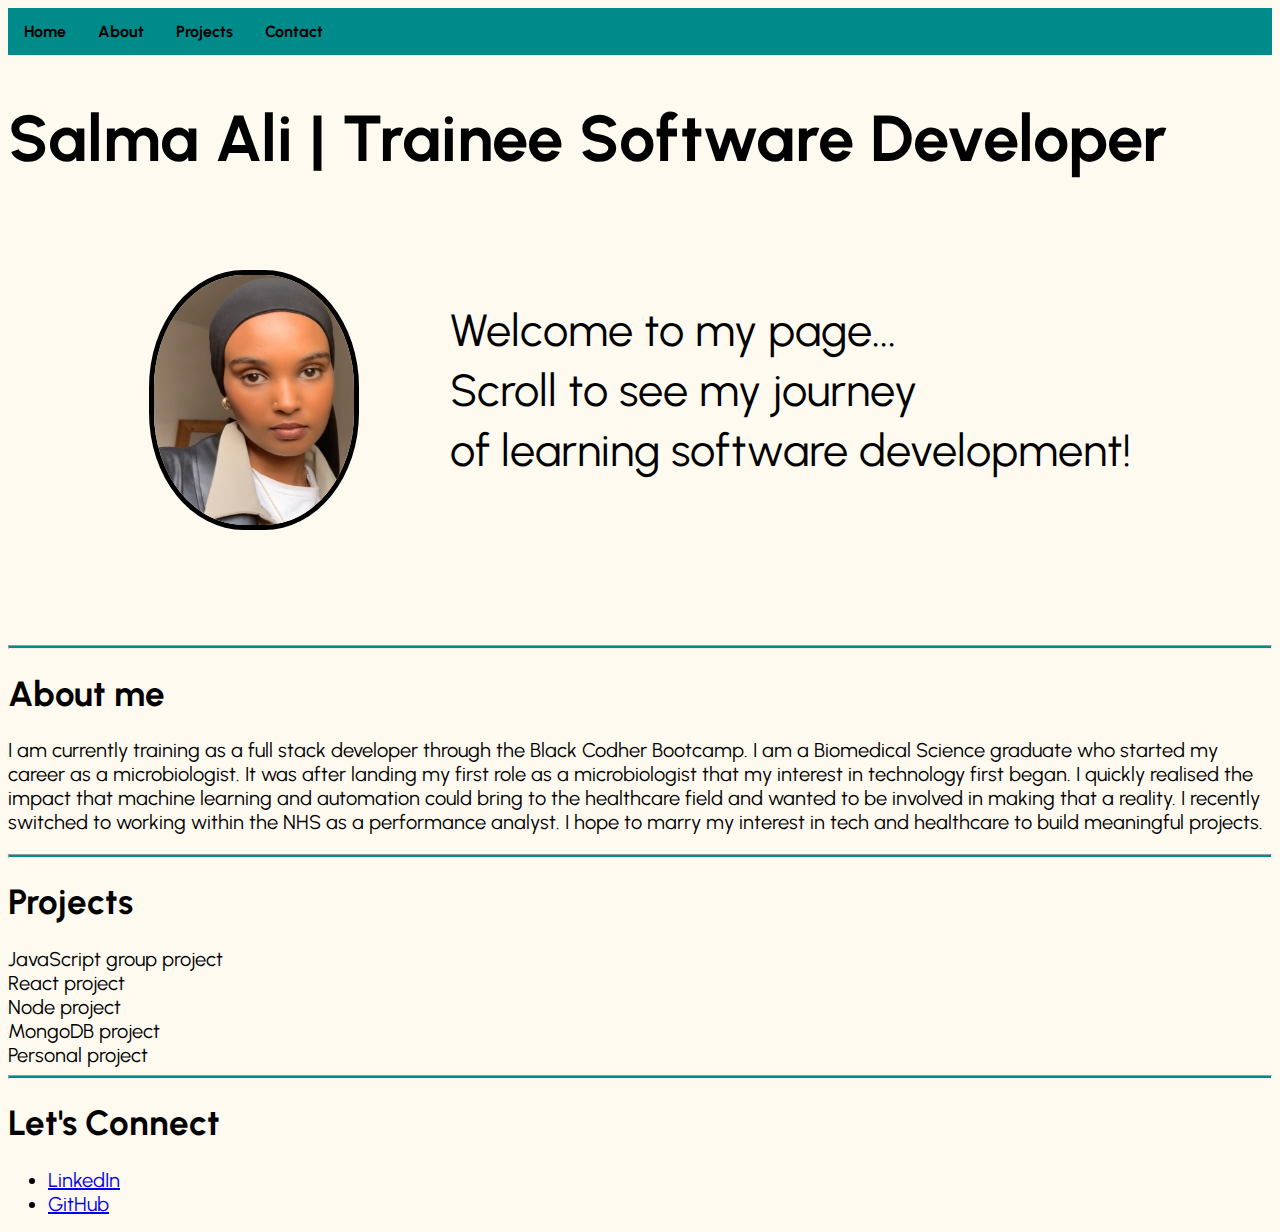
==== index.html @ 958e46d3 "feat add new sections" ====
<!DOCTYPE html>
<html lang="en">
<head>
    <meta charset="UTF-8">
    <meta http-equiv="X-UA-Compatible" content="IE=edge">
    <meta name="viewport" content="width=device-width, initial-scale=1.0">
    <title>Salma Ali | Developer Portfolio</title>
    <link rel="icon" type="image/x-icon" href="favicon.ico">
    <link rel="stylesheet" type="text/css" href="style.css">
    <link rel="preconnect" href="https://fonts.googleapis.com">
    <link rel="preconnect" href="https://fonts.gstatic.com" crossorigin>
    <link href="https://fonts.googleapis.com/css2?family=Urbanist:wght@200&display=swap" rel="stylesheet">
</head>
<body>
    <header>
        <nav class="navbar"> 
            <ul>
                <li><a href="#home">Home</a></li>
                <li><a href="#about-me">About</a></li>
                <li><a href="#project">Projects</a></li>
                <li><a href="#contacts">Contact</a></li>
            </ul> 
        </nav>
    </header>
    <h1 class="name">Salma Ali | Trainee Software Developer</h1>
    <section id="home">
        <div class="home-container">
            <img class="profile-img" src="portfolio.jpg" alt="Image of myself" width="175" height="250"> 
            <p>
            Welcome to my page...
            <br> <br>
            Scroll to see my journey <br><br> of learning software development!
            </p>
        </div>
    </section>
    <hr>
    <section id="about-me">
        <h1>About me</h1>
        <p> I am currently training as a full stack developer through the Black Codher Bootcamp. I am a Biomedical Science graduate who started my career as a microbiologist. It was after landing my first role as a microbiologist that my interest in technology first began. I quickly realised the impact that machine learning and automation could bring to the healthcare field and wanted to be involved in making that a reality. I recently switched to working within the NHS as a performance analyst. I hope to marry my interest in tech and healthcare to build meaningful projects. </p>
    </section>
    <hr>
    <section id="project">
        <h1>Projects</h1>
        <ul class="projects"></ul>
            <li>JavaScript group project</li>
            <li>React project</li>
            <li>Node project</li>
            <li>MongoDB project</li>
            <li>Personal project</li>
    </section>
    <hr>
    <footer id="contacts" class="social-media">
        <h1> Let's Connect </h1>
        <ul>
            <li> <a href= https://www.linkedin.com/in/salma-ali-b2795414a>LinkedIn</a> </li>
            <li> <a href= https://github.com/salmaabdifatah>GitHub</a></li>
        </ul>
    </footer>
    
    

    
</body>
</html>
---- style.css ----
img {
    border-radius: 45%;
    height:250px;
    width: 200px;
    border: 5px solid black;

}

body{
    background-color: #fffaf0;
    font-family: 'Urbanist', sans-serif;
}

hr {
    background: #008b8b;
    height: 2px;
}

.navbar ul {
    list-style-type: none;
    margin: 0;
    padding: 0;
    overflow: hidden;
    background-color: #008b8b;
  }
  
  .navbar li {
    float: left;
  }
  
  .navbar li a {
    display: block;
    color: black;
    font-weight: bold;
    text-align: center;
    padding: 14px 16px;
    text-decoration: none;
  }
  
  .navbar li a:hover {
    background-color: grey;
  }

.name {
    display: block;
    font-weight: bold;
    font-size: 65px;
  }

.home-container {
    line-height: 5px;
    margin: 40px 0px 25px;
    font-size: 45px;
    line-height: 30px;
    color:black;

}

.home-container{
    display: flex;
    flex-direction: row;
    flex-wrap: wrap;
    justify-content: space-evenly;
    height: 300px;
    padding: 50px;    
}

#about-me h1{
    font-weight: bold;
    font-size: 35px;
}

#project h1{
    font-weight: bold;
    font-size: 35px;
}

#contacts h1{
    font-weight: bold;
    font-size: 35px;
}

#about-me p{
    font-size: 20px;
}

#project li{
    font-size: 20px;
}

#contacts li{
    font-size: 20px;
}
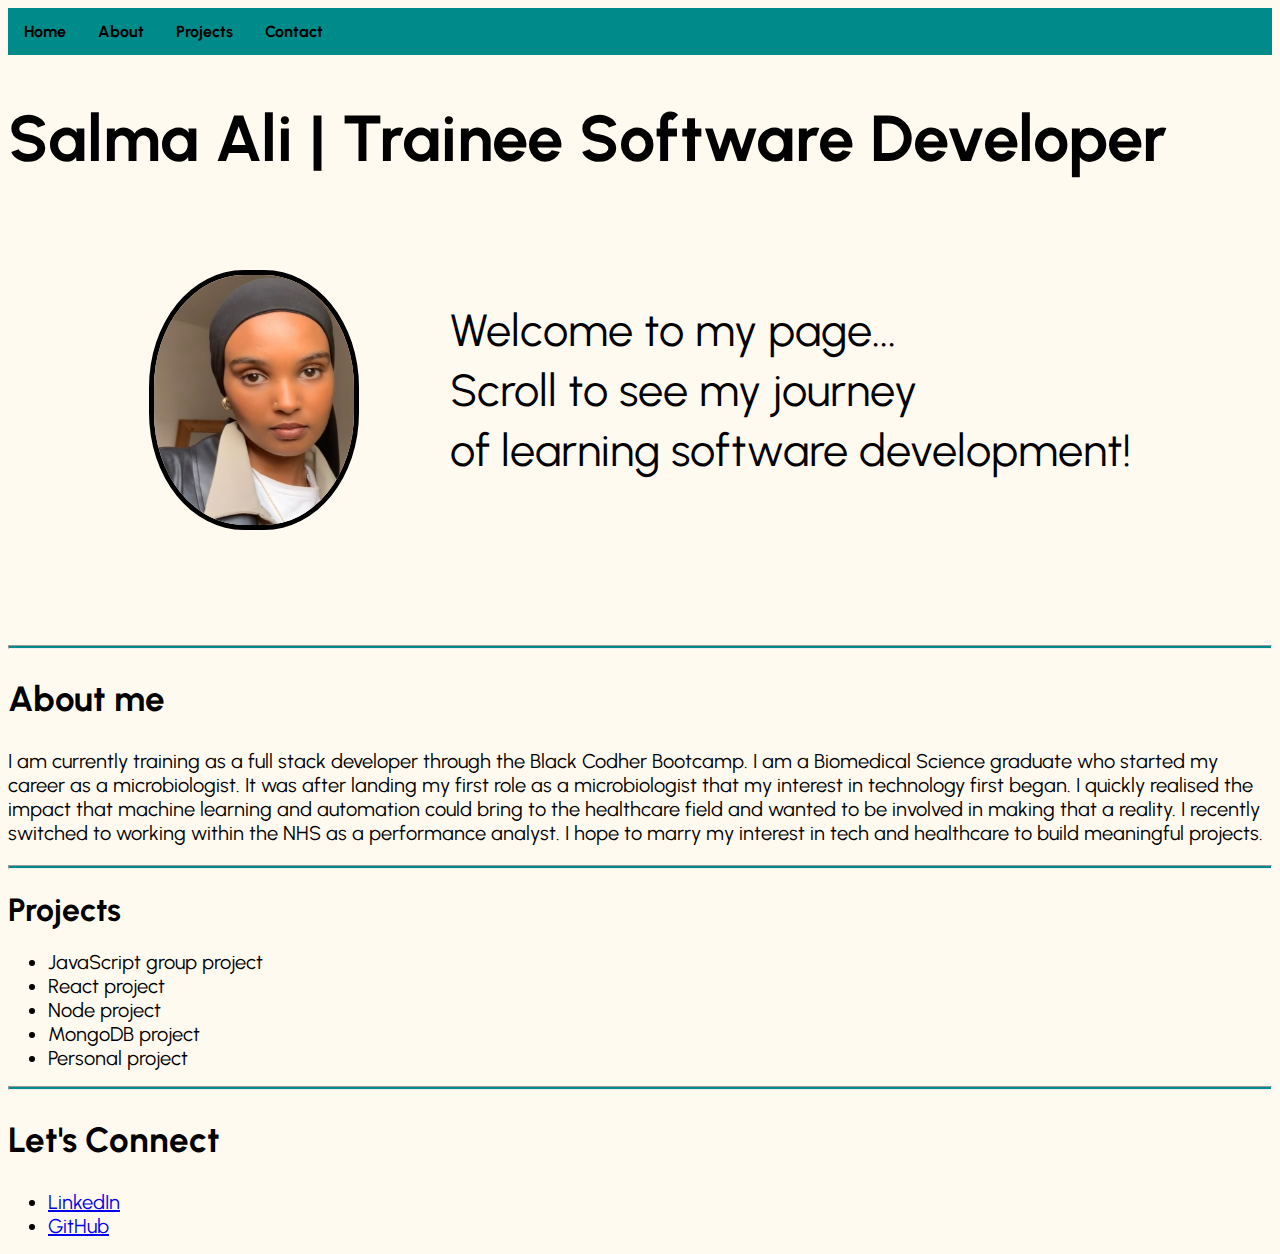
==== commit 19838d60: "refactor to meet autograding" ====
--- a/index.html
+++ b/index.html
@@ -6,7 +6,7 @@
     <meta name="viewport" content="width=device-width, initial-scale=1.0">
     <title>Salma Ali | Developer Portfolio</title>
     <link rel="icon" type="image/x-icon" href="favicon.ico">
-    <link rel="stylesheet" type="text/css" href="style.css">
+    <link rel="stylesheet" type="text/css" href="styles/main.css">
     <link rel="preconnect" href="https://fonts.googleapis.com">
     <link rel="preconnect" href="https://fonts.gstatic.com" crossorigin>
     <link href="https://fonts.googleapis.com/css2?family=Urbanist:wght@200&display=swap" rel="stylesheet">
@@ -23,7 +23,7 @@
         </nav>
     </header>
     <h1 class="name">Salma Ali | Trainee Software Developer</h1>
-    <section id="home">
+    <div id="home">
         <div class="home-container">
             <img class="profile-img" src="portfolio.jpg" alt="Image of myself" width="175" height="250"> 
             <p>
@@ -32,26 +32,27 @@
             Scroll to see my journey <br><br> of learning software development!
             </p>
         </div>
-    </section>
+    </div>
     <hr>
-    <section id="about-me">
-        <h1>About me</h1>
+    <section id="about-me" class="about-me">
+        <h2>About me</h2>
         <p> I am currently training as a full stack developer through the Black Codher Bootcamp. I am a Biomedical Science graduate who started my career as a microbiologist. It was after landing my first role as a microbiologist that my interest in technology first began. I quickly realised the impact that machine learning and automation could bring to the healthcare field and wanted to be involved in making that a reality. I recently switched to working within the NHS as a performance analyst. I hope to marry my interest in tech and healthcare to build meaningful projects. </p>
     </section>
     <hr>
-    <section id="project">
+    <div id="project">
         <h1>Projects</h1>
-        <ul class="projects"></ul>
+        <ul class="projects">
             <li>JavaScript group project</li>
             <li>React project</li>
             <li>Node project</li>
             <li>MongoDB project</li>
             <li>Personal project</li>
-    </section>
+        </ul>
+    </div>
     <hr>
-    <footer id="contacts" class="social-media">
-        <h1> Let's Connect </h1>
-        <ul>
+    <footer id="contacts">
+        <h2> Let's Connect </h2>
+        <ul class="social-media">
             <li> <a href= https://www.linkedin.com/in/salma-ali-b2795414a>LinkedIn</a> </li>
             <li> <a href= https://github.com/salmaabdifatah>GitHub</a></li>
         </ul>
--- a/styles/main.css
+++ b/styles/main.css
@@ -0,0 +1,93 @@
+img {
+    border-radius: 45%;
+    height:250px;
+    width: 200px;
+    border: 5px solid black;
+
+}
+
+body{
+    background-color: #fffaf0;
+    font-family: 'Urbanist', sans-serif;
+}
+
+hr {
+    background: #008b8b;
+    height: 2px;
+}
+
+.navbar ul {
+    list-style-type: none;
+    margin: 0;
+    padding: 0;
+    overflow: hidden;
+    background-color: #008b8b;
+  }
+  
+  .navbar li {
+    float: left;
+  }
+  
+  .navbar li a {
+    display: block;
+    color: black;
+    font-weight: bold;
+    text-align: center;
+    padding: 14px 16px;
+    text-decoration: none;
+  }
+  
+  .navbar li a:hover {
+    background-color: grey;
+  }
+
+.name {
+    display: block;
+    font-weight: bold;
+    font-size: 65px;
+  }
+
+.home-container {
+    line-height: 5px;
+    margin: 40px 0px 25px;
+    font-size: 45px;
+    line-height: 30px;
+    color:black;
+
+}
+
+.home-container{
+    display: flex;
+    flex-direction: row;
+    flex-wrap: wrap;
+    justify-content: space-evenly;
+    height: 300px;
+    padding: 50px;    
+}
+
+#about-me h2{
+    font-weight: bold;
+    font-size: 35px;
+}
+
+#project h2{
+    font-weight: bold;
+    font-size: 35px;
+}
+
+#contacts h2{
+    font-weight: bold;
+    font-size: 35px;
+}
+
+#about-me p{
+    font-size: 20px;
+}
+
+#project li{
+    font-size: 20px;
+}
+
+#contacts li{
+    font-size: 20px;
+}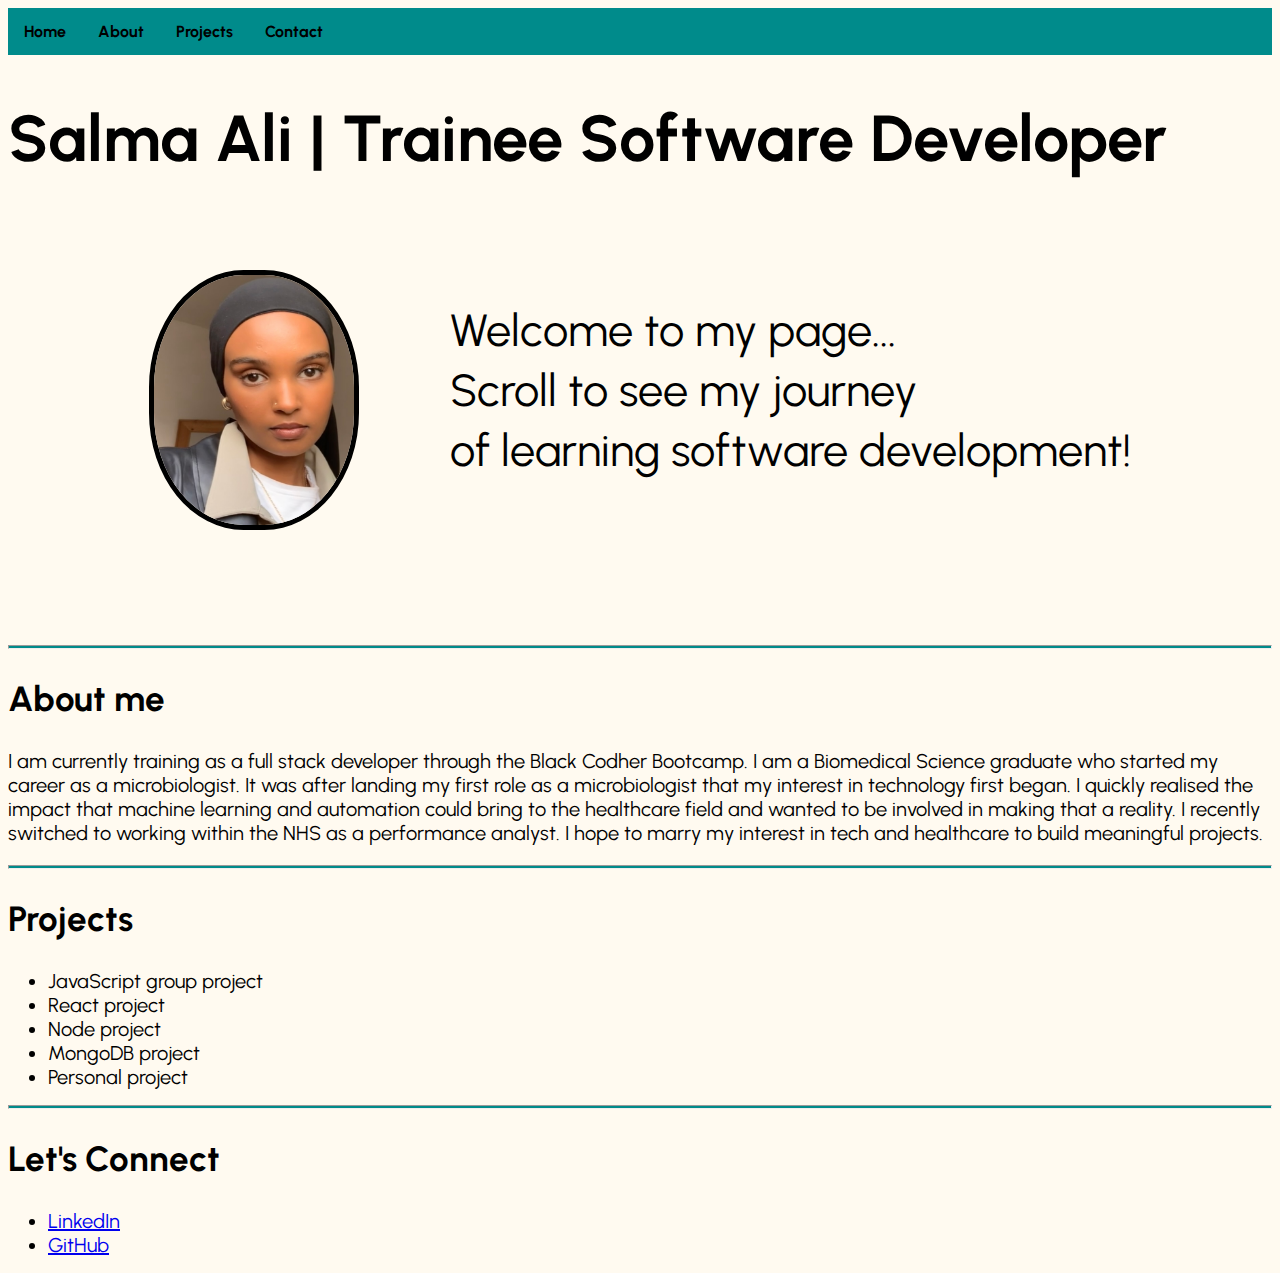
==== commit 3498c994: "fix h1 tag" ====
--- a/index.html
+++ b/index.html
@@ -40,7 +40,7 @@
     </section>
     <hr>
     <div id="project">
-        <h1>Projects</h1>
+        <h2>Projects</h2>
         <ul class="projects">
             <li>JavaScript group project</li>
             <li>React project</li>
--- a/styles/main.css
+++ b/styles/main.css
@@ -1,3 +1,5 @@
+@import url('https://fonts.googleapis.com/css2?family=Urbanist:wght@200&display=swap');
+
 img {
     border-radius: 45%;
     height:250px;
